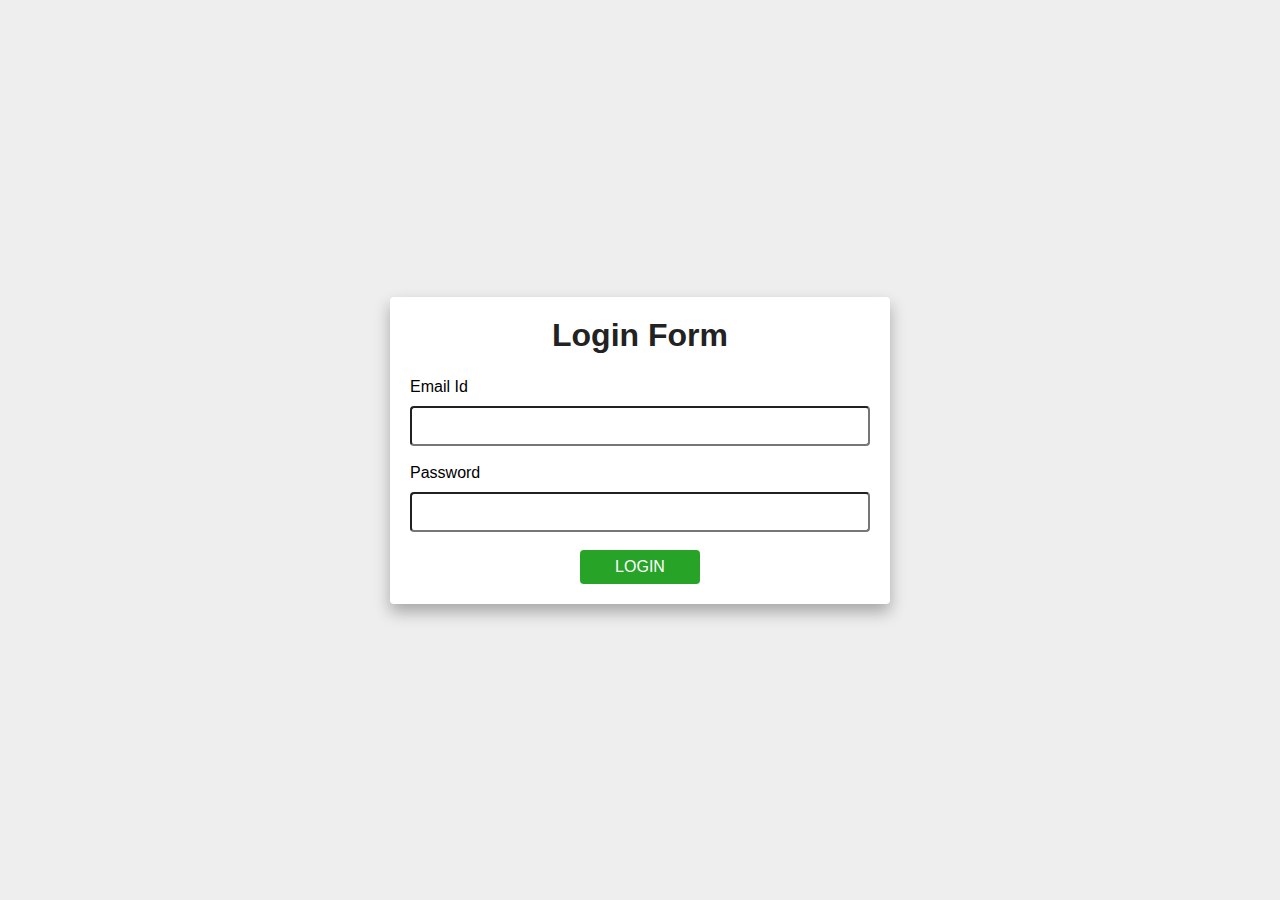
==== Day01 Project/index.html @ 5f593382 "Task Done" ====
<!DOCTYPE html>
<html lang="en">
<head>
    <meta charset="UTF-8">
    <meta name="viewport" content="width=device-width, initial-scale=1.0">
    <title>Login Form</title>
    <link rel="stylesheet" href="style.css">
</head>
<body>
    <!-- Form start -->
     <div class="container">
        <form action="">
            <h1>Login Form</h1>
            <div class="form-group">
                <lable for="">Email Id</lable>
                <input type="email" class="form-control" required>
            </div>
            <div class="form-group"></div>
                <lable for="">Password</lable>
                <input type="password" class="form-control" required><br>
                <input type="submit" class="btn" value="login">
            </div>
         
        </form>
     </div>
</body>
</html>
---- Day01 Project/style.css ----
* {
  margin: 0;
  padding: 0;
  box-sizing: border-box;
}
body {
  min-height: 100vh;
  background: #eee;
  display: flex;
  font-family: sans-serif;
}
.container {
  width: 500px;
  margin: auto;
  max-width: 90%;
}

.container form {
  width: 100%;
  height: 100%;
  padding: 20px;
  border-radius: 4px;
  box-shadow: 0 8px 16px rgba(0, 0, 0, 0.3);
  background: white;
}

.container form h1 {
  text-align: center;
  margin-bottom: 24px;
  color: #222;
}


.container form .form-control{
    width: 100%;
    height: 40px;
    background:white;
    border-radius: 4px;
    margin: 10px 0 18px 0;
    padding: 0 10px; 
}

.container form .btn{
    margin-left: 50%;
    transform: translateX(-50%);
    width: 120px;
    height: 34px;
    border: none;
    background: #27a327;
    cursor: pointer;
    font-size: 16px;
    text-transform: uppercase;
    color: white;
    border-radius: 4px;
    transition: .3s;
}

.container form .btn:hover{
    opacity: .5;
}
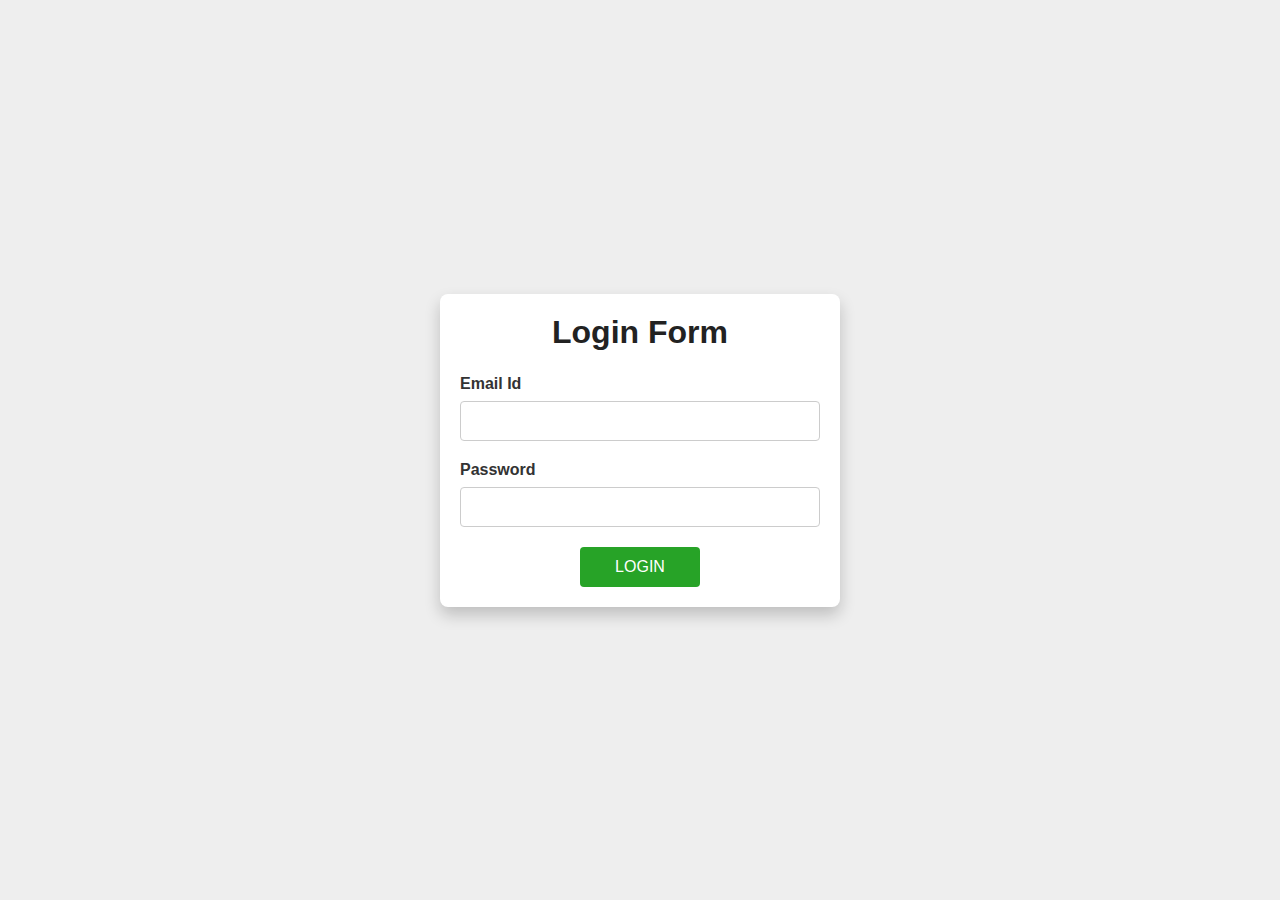
==== commit 1604d643: "Update" ====
--- a/Day01 Project/index.html
+++ b/Day01 Project/index.html
@@ -8,20 +8,19 @@
 </head>
 <body>
     <!-- Form start -->
-     <div class="container">
+    <div class="container">
         <form action="">
             <h1>Login Form</h1>
             <div class="form-group">
-                <lable for="">Email Id</lable>
-                <input type="email" class="form-control" required>
+                <label for="email">Email Id</label>
+                <input type="email" id="email" class="form-control" required>
             </div>
-            <div class="form-group"></div>
-                <lable for="">Password</lable>
-                <input type="password" class="form-control" required><br>
-                <input type="submit" class="btn" value="login">
+            <div class="form-group">
+                <label for="password">Password</label>
+                <input type="password" id="password" class="form-control" required>
             </div>
-         
+            <input type="submit" class="btn" value="Login">
         </form>
-     </div>
+    </div>
 </body>
-</html>+</html>
--- a/Day01 Project/style.css
+++ b/Day01 Project/style.css
@@ -3,24 +3,27 @@
   padding: 0;
   box-sizing: border-box;
 }
+
 body {
   min-height: 100vh;
   background: #eee;
   display: flex;
+  justify-content: center;
+  align-items: center;
   font-family: sans-serif;
 }
+
 .container {
-  width: 500px;
+  width: 400px;
   margin: auto;
   max-width: 90%;
 }
 
 .container form {
   width: 100%;
-  height: 100%;
   padding: 20px;
-  border-radius: 4px;
-  box-shadow: 0 8px 16px rgba(0, 0, 0, 0.3);
+  border-radius: 8px;
+  box-shadow: 0 8px 16px rgba(0, 0, 0, 0.2);
   background: white;
 }
 
@@ -30,31 +33,63 @@
   color: #222;
 }
 
-
-.container form .form-control{
-    width: 100%;
-    height: 40px;
-    background:white;
-    border-radius: 4px;
-    margin: 10px 0 18px 0;
-    padding: 0 10px; 
+.container form .form-group {
+  margin-bottom: 20px;
 }
 
-.container form .btn{
-    margin-left: 50%;
-    transform: translateX(-50%);
-    width: 120px;
-    height: 34px;
-    border: none;
-    background: #27a327;
-    cursor: pointer;
-    font-size: 16px;
-    text-transform: uppercase;
-    color: white;
-    border-radius: 4px;
-    transition: .3s;
+.container form .form-group label {
+  display: block;
+  margin-bottom: 8px;
+  font-weight: bold;
+  color: #333;
 }
 
-.container form .btn:hover{
-    opacity: .5;
-}+.container form .form-control {
+  width: 100%;
+  height: 40px;
+  background: white;
+  border: 1px solid #ccc;
+  border-radius: 4px;
+  padding: 0 10px;
+  font-size: 16px;
+}
+
+.container form .form-control:focus {
+  border-color: #27a327;
+  outline: none;
+  box-shadow: 0 0 4px rgba(39, 163, 39, 0.2);
+}
+
+.container form .btn {
+  display: block;
+  margin: 0 auto;
+  width: 120px;
+  height: 40px;
+  border: none;
+  background: #27a327;
+  cursor: pointer;
+  font-size: 16px;
+  text-transform: uppercase;
+  color: white;
+  border-radius: 4px;
+  transition: background 0.3s ease;
+}
+
+.container form .btn:hover {
+  background-color: #219821;
+}
+
+@media (max-width: 500px) {
+  .container {
+    width: 100%;
+    padding: 10px;
+  }
+
+  .container form h1 {
+    font-size: 22px;
+  }
+
+  .container form .btn {
+    width: 100px;
+  }
+}
